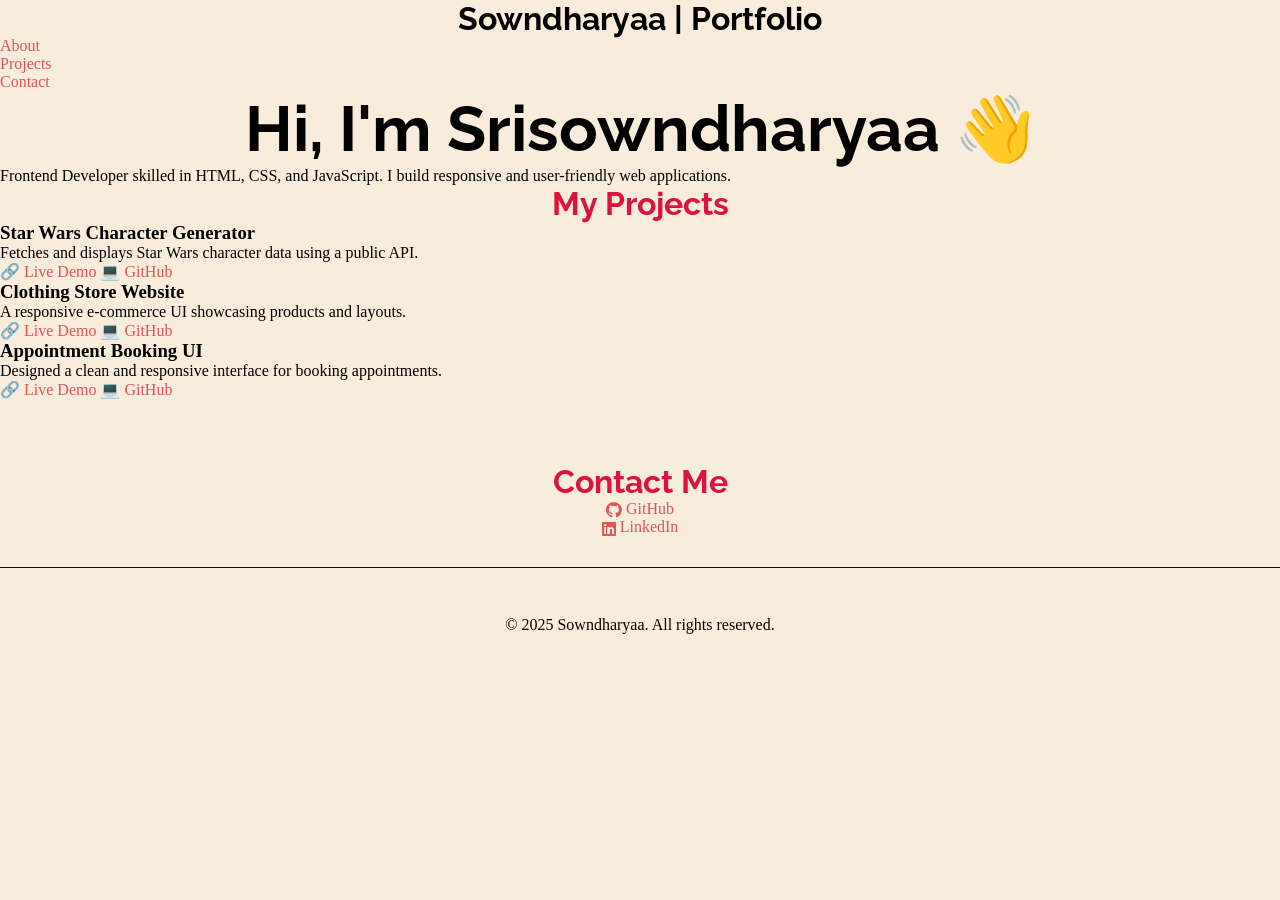
==== index.html @ 33879a78 "Update and rename profile.html to index.html" ====
<!DOCTYPE html>
<html lang="en">
<head>
  <meta charset="UTF-8" />
  <meta name="viewport" content="width=device-width, initial-scale=1.0" />
  <title>Sowndharyaa | Frontend Developer</title>
  <link rel="stylesheet" href="styles.css" />
  <link href="https://fonts.googleapis.com/css?family=Raleway:400,700&display=swap" rel="stylesheet" />
  <link rel="stylesheet" href="https://use.fontawesome.com/releases/v5.8.2/css/all.css" />
</head>

<body>
<header class="header">
  <div class="logo">
    <h2>Sowndharyaa <span>| Portfolio</span></h2>
  </div>
  <nav>
    <ul class="nav-links">
      <li><a href="#about">About</a></li>
      <li><a href="#projects">Projects</a></li>
      <li><a href="#contact">Contact</a></li>
    </ul>
  </nav>
</header>
<section id="about">
  <h1>Hi, I'm Srisowndharyaa 👋</h1>
  <p>
    Frontend Developer skilled in HTML, CSS, and JavaScript.  
    I build responsive and user-friendly web applications.
  </p>
</section>
<section id="projects">
  <h2 style="color: crimson;">My Projects</h2>
  <div class="project">
    <h3>Star Wars Character Generator</h3>
    <p>Fetches and displays Star Wars character data using a public API.</p>
    <a href=" https://srisrk029.github.io/starwars-character-generator/" target="_blank">🔗 Live Demo</a>
    <a href="https://github.com/Srisrk029" target="_blank">💻 GitHub</a>
  </div>
  <div class="project">
    <h3>Clothing Store Website</h3>
    <p>A responsive e-commerce UI showcasing products and layouts.</p>
    <a href="https://srisrk029.github.io/clothing-store-website/" target="_blank">🔗 Live Demo</a>
    <a href="https://github.com/Srisrk029" target="_blank">💻 GitHub</a>
  </div>
  <div class="project">
    <h3>Appointment Booking UI</h3>
    <p>Designed a clean and responsive interface for booking appointments.</p>
    <a href="https://srisrk029.github.io/appointment-booking-ui/" target="_blank">🔗 Live Demo</a>
    <a href="https://github.com/Srisrk029" target="_blank">💻 GitHub</a>
  </div>
</section>
<section id="contact">
  <h2 style="color: crimson;">Contact Me</h2>
  <a href="https://github.com/Srisrk029" target="_blank">
    <i class="fab fa-github"></i> GitHub
  </a><br>
  <a href="https://www.linkedin.com/in/sri-sowndharyaa/" target="_blank">
    <i class="fab fa-linkedin"></i> LinkedIn
  </a>
</section>


<footer>
  <p> © 2025 Sowndharyaa. All rights reserved.</p>
</footer>

</body>
</html>
---- styles.css ----
﻿* {
  margin: 0;
  padding: 0;
}

*,*::before,*::after {
  box-sizing: inherit;
}

body{
  background-color: rgb(248, 236, 221);
}

html {
  box-sizing: border-box;
  scroll-behavior: smooth;
}

.main {
  display: block; 
  width: 100%;
  padding-left: 15px;
}

#navbar {
  position: fixed;
  top: 0;
  left: 0;
  width: 100%;
  height: 60px;
  line-height: 60px;
  text-transform: uppercase;
  box-shadow: 0 2px 0 rgba(0, 0, 0, 0.108);
  background: linear-gradient(to right, #f58b9846, #addcf666);
  text-shadow: 1px 1px 2px rgba(0, 0, 0, 0.5);
  z-index: 10;
}

#navbar ul {
  display: flex;
  justify-content: center;
  align-items: center;
  list-style: none;
  margin: 0;
  padding: 0;
}

#navbar li {
  margin: 0 1rem;
}

.nav-link {
  font-size: 1.5rem;
  padding:0 1rem;
  text-decoration: none;
  color: rgb(224, 85, 85);
}

h1,h2 {
  font-family: 'Raleway', sans-serif;
  font-weight: 700;
  text-align: center;
}

h1{
  font-size: 4rem;
}

h2 {
  font-size: 2rem;
}

ul {
  list-style: none;
}

a {
  text-decoration: none;
  color: rgb(224, 85, 85);
}

img {
  display: block;
  width: 100%;
}
.image {
  height: calc(100% - 4rem);
  object-fit: cover;
}

#welcome_section{
  display: flex;
  flex-direction: column;
  justify-content: center;
  align-items: center;
  width: 100%;
  height: 100vh;
  padding-top:-80px;
  color:#cb3308;
}

.project_tile{
  margin-top:40px;
}
.grid-image
{
  display: grid;
  grid-template-columns: repeat(auto-fit, minmax(320px, 1fr));
  grid-gap: 4rem;
  width: 100%;
  max-width: 1280px;
  margin: 0 auto;
  margin-bottom: 6rem;
}

#welcome_section > p 
{
  font-size: 3rem;
  font-weight: 200;
  font-style: italic;
  align-items: center;
  color:wheat;
  text-shadow:1px 2px 2px rgba(248, 20, 20, 0.5);
}

.project_title{
  font-size: 2rem;
  padding-top:10px;
  text-align:center;
}

/* Desktop View */
@media(max-width: 1200px) {
  html 
  {
    font-size: 60%;
  }
}

/* Tablet View */
@media (max-width: 768px) {
  h1 {
    font-size: 3rem;
  }

  .grid-image {
    grid-template-columns: 1fr 1fr;
  }

  #navbar ul {
    flex-direction: column;
  }
  
  .nav-link {
    padding: 0.5rem 0;
  }
}

/* Mobile View */
@media (max-width: 480px) {
  h1 {
    font-size: 2rem;
  }

  .grid-image {
    grid-template-columns: 1fr;
  }

  .nav-link {
    display: block;
    text-align: center;
    margin: 0.5rem 0;
    font-size:1rem;
    padding:0.5rem;
  }

  #navbar ul {
    flex-direction: column;
    align-items: center;
  }

  .contact_links {
    flex-direction: column;
    gap: 1rem;
  }
}

#contact {
  text-align: center;
  margin-top: 4rem;
  width: 100%;
}

.contact_links {
  display: flex;
  flex-wrap: wrap;
  justify-content: center;
  gap: 2rem;
  margin-top: 2rem;
}

.details {
  font-size: 2.4rem;
  text-shadow: 2px 2px 1px #1f1f1f;
  transition: transform 0.3s ease-out;
  color: rgb(224, 85, 85);
}

.details:hover {
  transform: scale(1.05);
}

footer {
  font-weight: 300;
  display: flex;
  justify-content: space-evenly;
  padding: 1rem;
  border-top: 1px solid rgb(16, 15, 15);
  margin-top:30px;
  color:rgb(7, 0, 0);
}
footer > p {
  margin: 2rem;
}

footer, i {
  vertical-align: middle;
}

@media (max-width: 28.75em) {
  footer {
    flex-direction: column;
    text-align: center;
  }

  footer p {
    margin: 1rem 0;
  }
}
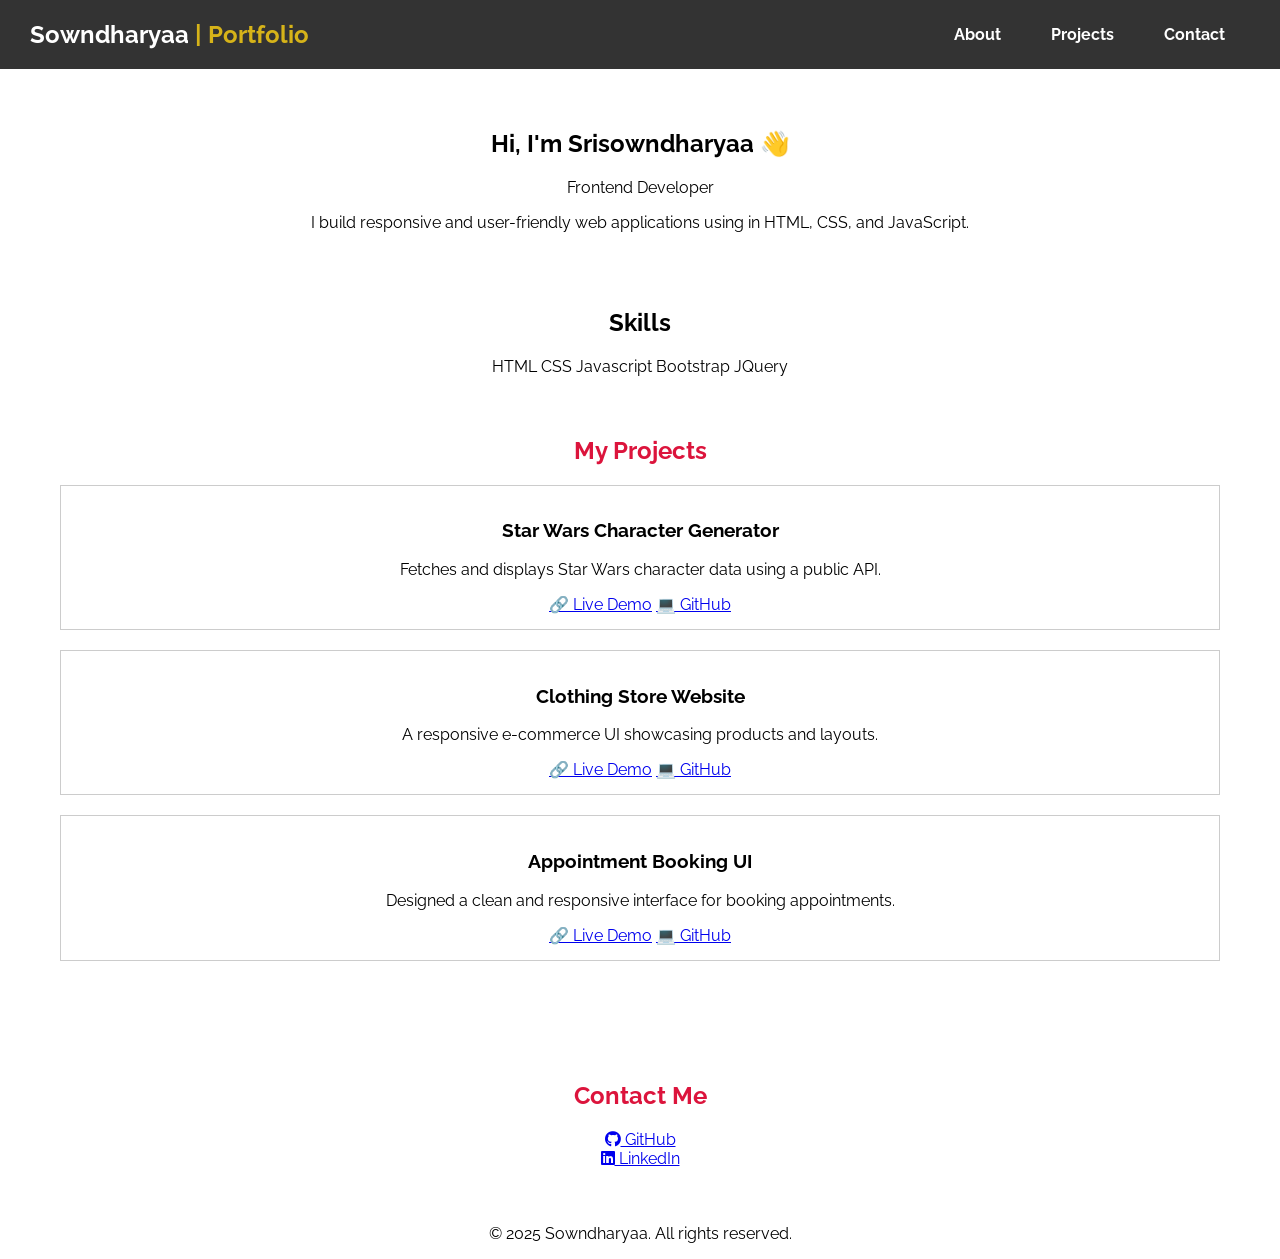
==== commit 65008f94: "Update index.html" ====
--- a/index.html
+++ b/index.html
@@ -24,11 +24,21 @@
 </header>
 <section id="about">
   <h1>Hi, I'm Srisowndharyaa 👋</h1>
+  <p>Frontend Developer</p> 
   <p>
-    Frontend Developer skilled in HTML, CSS, and JavaScript.  
-    I build responsive and user-friendly web applications.
+    I build responsive and user-friendly web applications using  in HTML, CSS, and JavaScript. 
   </p>
 </section>
+
+<div class="skills">
+   <h2>Skills</h2>
+     <span>HTML</span>
+     <span>CSS</span>
+     <span>Javascript</span>
+     <span>Bootstrap</span>
+     <span>JQuery</span>
+</div> 
+  
 <section id="projects">
   <h2 style="color: crimson;">My Projects</h2>
   <div class="project">
--- a/styles.css
+++ b/styles.css
@@ -1,239 +1,66 @@
-﻿* {
+body {
+  font-family: 'Raleway', sans-serif;
   margin: 0;
   padding: 0;
-}
-
-*,*::before,*::after {
-  box-sizing: inherit;
-}
-
-body{
-  background-color: rgb(248, 236, 221);
-}
-
-html {
-  box-sizing: border-box;
-  scroll-behavior: smooth;
-}
-
-.main {
-  display: block; 
-  width: 100%;
-  padding-left: 15px;
-}
-
-#navbar {
-  position: fixed;
-  top: 0;
-  left: 0;
-  width: 100%;
-  height: 60px;
-  line-height: 60px;
-  text-transform: uppercase;
-  box-shadow: 0 2px 0 rgba(0, 0, 0, 0.108);
-  background: linear-gradient(to right, #f58b9846, #addcf666);
-  text-shadow: 1px 1px 2px rgba(0, 0, 0, 0.5);
-  z-index: 10;
-}
-
-#navbar ul {
-  display: flex;
-  justify-content: center;
-  align-items: center;
-  list-style: none;
-  margin: 0;
-  padding: 0;
-}
-
-#navbar li {
-  margin: 0 1rem;
-}
-
-.nav-link {
-  font-size: 1.5rem;
-  padding:0 1rem;
-  text-decoration: none;
-  color: rgb(224, 85, 85);
-}
-
-h1,h2 {
-  font-family: 'Raleway', sans-serif;
-  font-weight: 700;
   text-align: center;
 }
 
-h1{
-  font-size: 4rem;
+nav ul {
+  display: flex;
+  justify-content: center;
+  list-style: none;
+  background: #333;
+  padding: 10px;
 }
 
-h2 {
-  font-size: 2rem;
+nav ul li a {
+  color: white;
+  margin: 0 15px;
+  text-decoration: none;
 }
 
-ul {
-  list-style: none;
+section {
+  padding: 40px;
 }
 
-a {
-  text-decoration: none;
-  color: rgb(224, 85, 85);
+.project {
+  margin: 20px;
+  padding: 15px;
+  border: 1px solid #ccc;
+}
+.header {
+  display: flex;
+  justify-content: space-between;
+  align-items: center;
+  background-color: #333;
+  padding: 15px 30px;
 }
 
-img {
-  display: block;
-  width: 100%;
-}
-.image {
-  height: calc(100% - 4rem);
-  object-fit: cover;
+.logo h2 {
+  color: white;
+  margin: 0;
 }
 
-#welcome_section{
-  display: flex;
-  flex-direction: column;
-  justify-content: center;
-  align-items: center;
-  width: 100%;
-  height: 100vh;
-  padding-top:-80px;
-  color:#cb3308;
+.logo span {
+  color: rgb(214, 179, 25);
 }
 
-.project_tile{
-  margin-top:40px;
-}
-.grid-image
-{
-  display: grid;
-  grid-template-columns: repeat(auto-fit, minmax(320px, 1fr));
-  grid-gap: 4rem;
-  width: 100%;
-  max-width: 1280px;
-  margin: 0 auto;
-  margin-bottom: 6rem;
+.nav-links {
+  list-style: none;
+  display: flex;
+  margin: 0;
 }
 
-#welcome_section > p 
-{
-  font-size: 3rem;
-  font-weight: 200;
-  font-style: italic;
-  align-items: center;
-  color:wheat;
-  text-shadow:1px 2px 2px rgba(248, 20, 20, 0.5);
+.nav-links li {
+  margin-left: 20px;
 }
 
-.project_title{
-  font-size: 2rem;
-  padding-top:10px;
-  text-align:center;
+.nav-links a {
+  text-decoration: none;
+  color: white;
+  font-weight: bold;
 }
 
-/* Desktop View */
-@media(max-width: 1200px) {
-  html 
-  {
-    font-size: 60%;
-  }
+.nav-links a:hover {
+  color: crimson;
 }
-
-/* Tablet View */
-@media (max-width: 768px) {
-  h1 {
-    font-size: 3rem;
-  }
-
-  .grid-image {
-    grid-template-columns: 1fr 1fr;
-  }
-
-  #navbar ul {
-    flex-direction: column;
-  }
-  
-  .nav-link {
-    padding: 0.5rem 0;
-  }
-}
-
-/* Mobile View */
-@media (max-width: 480px) {
-  h1 {
-    font-size: 2rem;
-  }
-
-  .grid-image {
-    grid-template-columns: 1fr;
-  }
-
-  .nav-link {
-    display: block;
-    text-align: center;
-    margin: 0.5rem 0;
-    font-size:1rem;
-    padding:0.5rem;
-  }
-
-  #navbar ul {
-    flex-direction: column;
-    align-items: center;
-  }
-
-  .contact_links {
-    flex-direction: column;
-    gap: 1rem;
-  }
-}
-
-#contact {
-  text-align: center;
-  margin-top: 4rem;
-  width: 100%;
-}
-
-.contact_links {
-  display: flex;
-  flex-wrap: wrap;
-  justify-content: center;
-  gap: 2rem;
-  margin-top: 2rem;
-}
-
-.details {
-  font-size: 2.4rem;
-  text-shadow: 2px 2px 1px #1f1f1f;
-  transition: transform 0.3s ease-out;
-  color: rgb(224, 85, 85);
-}
-
-.details:hover {
-  transform: scale(1.05);
-}
-
-footer {
-  font-weight: 300;
-  display: flex;
-  justify-content: space-evenly;
-  padding: 1rem;
-  border-top: 1px solid rgb(16, 15, 15);
-  margin-top:30px;
-  color:rgb(7, 0, 0);
-}
-footer > p {
-  margin: 2rem;
-}
-
-footer, i {
-  vertical-align: middle;
-}
-
-@media (max-width: 28.75em) {
-  footer {
-    flex-direction: column;
-    text-align: center;
-  }
-
-  footer p {
-    margin: 1rem 0;
-  }
-}
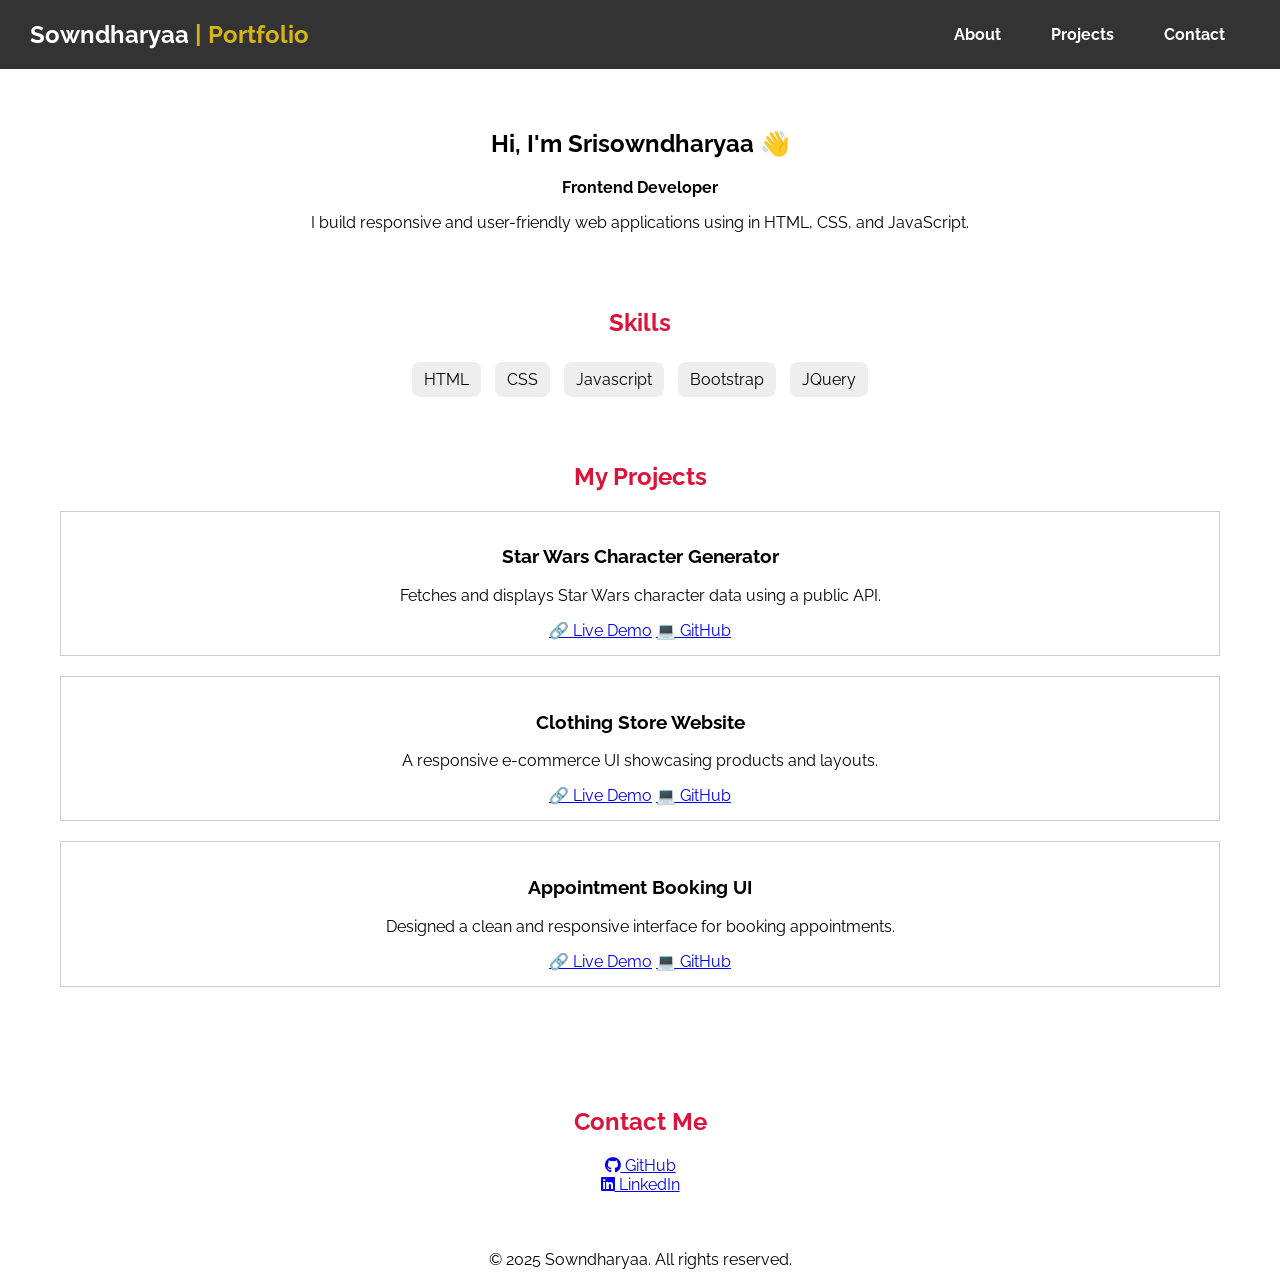
==== commit bc3bb0d9: "Update index.html" ====
--- a/index.html
+++ b/index.html
@@ -24,14 +24,14 @@
 </header>
 <section id="about">
   <h1>Hi, I'm Srisowndharyaa 👋</h1>
-  <p>Frontend Developer</p> 
+  <p><strong>Frontend Developer</strong></p> 
   <p>
     I build responsive and user-friendly web applications using  in HTML, CSS, and JavaScript. 
   </p>
 </section>
 
 <div class="skills">
-   <h2>Skills</h2>
+   <h2 style="color: crimson;">Skills</h2>
      <span>HTML</span>
      <span>CSS</span>
      <span>Javascript</span>
--- a/styles.css
+++ b/styles.css
@@ -22,7 +22,13 @@
 section {
   padding: 40px;
 }
-
+.skills span{
+  display: inline-block;
+  background: #eee;
+  padding: 8px 12px;
+  margin: 5px;
+  border-radius: 8px;
+}
 .project {
   margin: 20px;
   padding: 15px;
